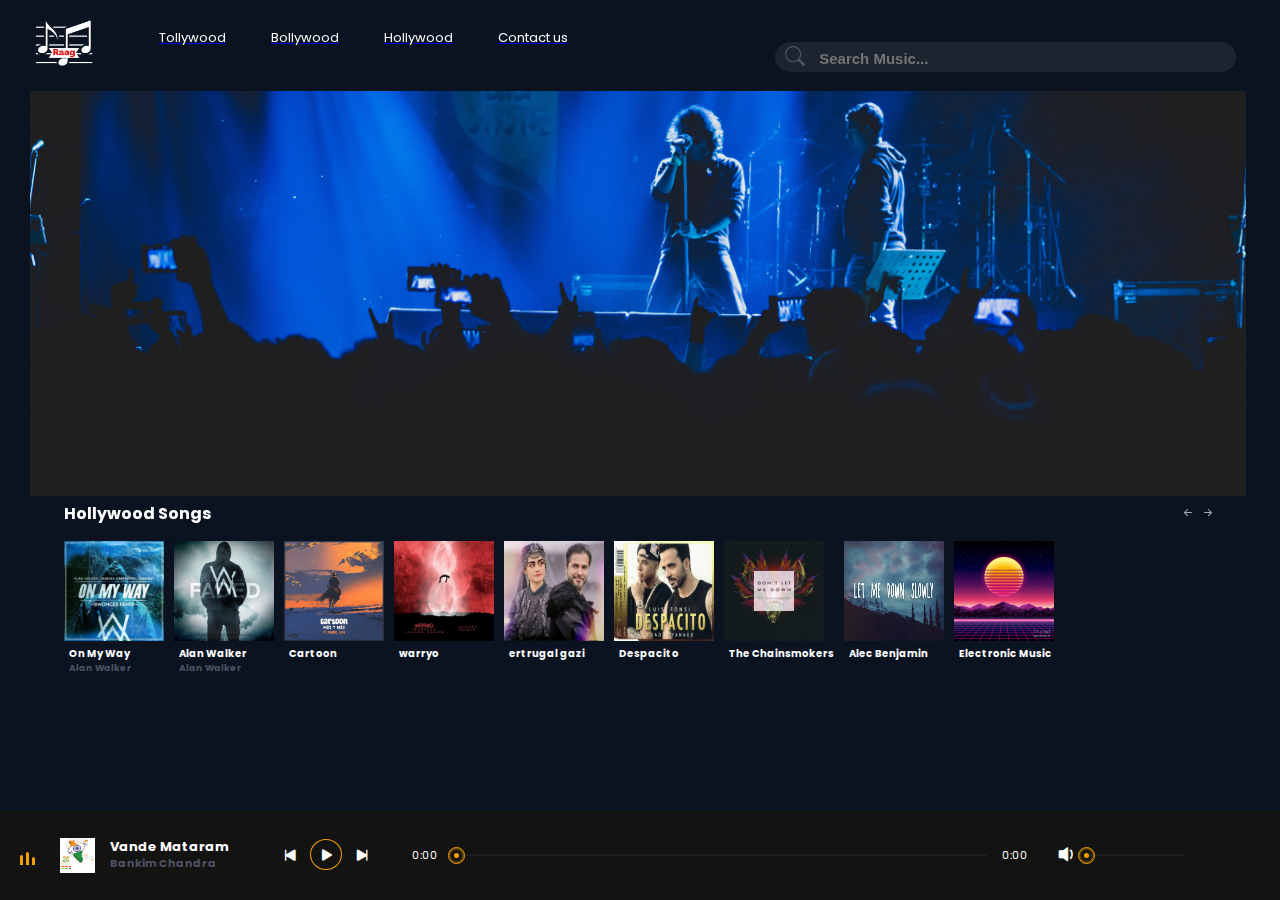
==== hollywood.html @ 7621ff12 "Add files via upload" ====
<!DOCTYPE html>
<html lang="en">

<head>
    <meta charset="UTF-8">
    <meta name="viewport" content="width=device-width, initial-scale=1.0">
    <link rel="stylesheet" href="https://cdn.jsdelivr.net/npm/bootstrap-icons@1.7.2/font/bootstrap-icons.css">
    <link rel="stylesheet" href="Stylee.css">
    <link rel="stylesheet" href="langcss.css">
    <title>Music App</title>
</head>
<style>
    .bg-container {
        width: 95%;
        height: 50%;
        background-image: url("img/hollywoodbg.jpg");
        background-position: 50px -200px;
        background-size: cover;
        margin: 10px 30px;
        margin-bottom: 40px;
        padding: 20px;
    }
</style>

<body>
    <header>

        <div class="song_side">
            <nav>
                <ul>
                    <a href="index.html">
                        <li><img class="logo" src="img/logo2.png" alt="logo"></li>
                    </a>
                    <a href="tollywood.html">
                        <li> Tollywood</li>
                    </a>
                    <a href="bollywood.html">
                        <li> Bollywood</li>
                    </a>
                    <a href="hollywood.html">
                        <li> Hollywood</li>
                    </a>
                    <a href="contact.html">
                        <li> Contact us</li>
                    </a>

                </ul>
                <div class="search">
                    <i class="bi bi-search"></i>
                    <input id="txtsearch" type="text" placeholder="Search Music...">


                </div>
            </nav>
            <div class="bg-container">
            </div>

            <div class="popular_song">
                <div class="h4">
                    <h4>Hollywood Songs</h4>
                    <div class="btn_s">
                        <i id="left_scroll" class="bi bi-arrow-left-short"></i>
                        <i id="right_scroll" class="bi bi-arrow-right-short"></i>
                    </div>
                </div>
                <div class="pop_song">
                    <li class="songItem">
                        <div class="img_play">
                            <img src="img/1.jpg" alt="alan">
                            <i class="bi playListPlay bi-play-circle-fill" id="1"></i>
                        </div>
                        <h5>On My Way
                            <br>
                            <div class="subtitle">Alan Walker</div>
                        </h5>
                    </li>
                    <li class="songItem">
                        <div class="img_play">
                            <img src="img/2.jpg" alt="alan">
                            <i class="bi playListPlay bi-play-circle-fill" id="2"></i>
                        </div>
                        <h5>Alan Walker
                            <br>
                            <div class="subtitle">Alan Walker</div>
                        </h5>
                    </li>
                    <li class="songItem">
                        <div class="img_play">
                            <img src="img/3.jpg" alt="alan">
                            <i class="bi playListPlay bi-play-circle-fill" id="3"></i>
                            <!-- change All id  -->
                        </div>
                        <h5>Cartoon
                            <br>
                            <div class="subtitle"></div>
                        </h5>
                    </li>
                    <li class="songItem">
                        <div class="img_play">
                            <img src="img/4.jpg" alt="alan">
                            <i class="bi playListPlay bi-play-circle-fill" id="4"></i>
                        </div>
                        <h5>warryo
                            <br>
                            <div class="subtitle"></div>
                        </h5>
                    </li>
                    </li>
                    <li class="songItem">
                        <div class="img_play">
                            <img src="img/5.jpg" alt="alan">
                            <i class="bi playListPlay bi-play-circle-fill" id="5"></i>
                        </div>
                        <h5>ertrugal gazi
                            <br>
                            <div class="subtitle"></div>
                        </h5>
                    </li>
                    <li class="songItem">
                        <div class="img_play">
                            <img src="img/despacito.jpg" alt="alan">
                            <i class="bi playListPlay bi-play-circle-fill" id="despacito"></i>
                        </div>
                        <h5>Despacito
                            <br>
                            <div class="subtitle">
                        </h5>
                    <li class="songItem">
                        <div class="img_play">
                            <img src="img/dontletmedown.jpg" alt="alan">
                            <i class="bi playListPlay bi-play-circle-fill" id="dontletmedown"></i>
                        </div>
                        <h5>The Chainsmokers
                            <br>
                            <div class="subtitle">
                        </h5>
                    <li class="songItem">
                        <div class="img_play">
                            <img src="img/letmedownslowly.jpg" alt="alan">
                            <i class="bi playListPlay bi-play-circle-fill" id="letmedownslowly"></i>
                        </div>
                        <h5>Alec Benjamin
                            <br>
                            <div class="subtitle">
                        </h5>
                    <li class="songItem">
                        <div class="img_play">
                            <img src="img/6.jpg" alt="alan">
                            <i class="bi playListPlay bi-play-circle-fill" id="6"></i>
                        </div>
                        <h5>Electronic Music
                            <br>
                            <div class="subtitle"></div>
                        </h5>
                    </li>
                </div>
            </div>

        </div>

        <div class="master_play">
            <div class="wave">
                <div class="wave1"></div>
                <div class="wave1"></div>
                <div class="wave1"></div>
            </div>
            <img src="img/26th.jpg" alt="Alan" id="poster_master_play">
            <h5 id="title">Vande Mataram<br>
                <div id="title1" class="subtitle">Bankim Chandra</div>
            </h5>
            <div class="icon">
                <i class="bi bi-skip-start-fill" id="back"></i>
                <i class="bi bi-play-fill" id="masterPlay"></i>
                <i class="bi bi-skip-end-fill" id="next"></i>
            </div>
            <span id="currentStart">0:00</span>
            <div class="bar">
                <input type="range" id="seek" min="0" value="0" max="100">
                <div class="bar2" id="bar2"></div>
                <div class="dot"></div>
            </div>
            <span id="currentEnd">0:00</span>

            <div class="vol">
                <i class="bi bi-volume-down-fill" id="vol_icon"></i>
                <input type="range" id="vol" min="0" value="30" max="100">
                <div class="vol_bar"></div>
                <div class="dot" id="vol_dot"></div>
            </div>
        </div>
    </header>
    <script src="app.js"></script>
</body>

</html>
---- Stylee.css ----
/* Google Font 'Poppins'  */
@import url("https://fonts.googleapis.com/css2?family=Poppins:wght@100;200;300;400;500;600;700;800;900&display=swap");

@import url("https://fonts.googleapis.com/css2?family=Anton&family=Fascinate&family=Josefin+Sans:wght@100;700&family=Ubuntu:wght@300;400&display=swap");
* {
  padding: 0%;
  margin: 0%;
  box-sizing: border-box;
}
:root {
  --white-color: #fff;
  --black-color: #131312;
  --light-purple: #111727;
  --dark-purple: #090f1f;
  --purple-color: #0b1320;
  --gray-color: #4c5262;
  --blue-color: rgb(105, 105, 170, 0.1);
  --orange-color: #f3a008;
}
.dark-theme {
  --white-color: #090f1f;
  --purple-color: #fff;
  --black-color: #f0ffff;
  --light-purple: #f5fffa;
  --gray-color: #131312;
}

body {
  width: 100%;
  height: 100vh;
  background-color: var(--black-color);
  font-family: "Poppins", sans-serif;
  display: flex;
  align-items: center;
  justify-content: center;
}
.logo {
  position: absolute;
  width: 150px;
  height: 150px;
  border-radius: 50%;
  margin-top: -15px;
  margin-right: -40px;
  z-index: 3;
}
.home-banner {
  position: absolute;
  background-image: url("img/home-banner.jpg");
  width: 100%;
  height: 25%;
  background-position: 50px -200px;
  background-size: cover;
  padding: 50px;
  z-index: 2;
}
header {
  width: 100%;
  height: 100%;
  /* border: 1px solid var(--white-color); */
  display: flex;
  flex-wrap: wrap;
  overflow: hidden;
}

header .menu_side,
.song_side {
  position: relative;
  width: 25%;
  height: 90%;
  /* border: 1px solid var(--white-color); */
  background-color: var(--light-purple-color);
  box-shadow: 5px 0px 2px var(--dark-purple-color);
  color: var(--white-color);
}

header .song_side {
  width: 100%;
  background: var(--purple-color);
}

header .master_play {
  width: 100%;
  height: 10%;
  background: var(--light-purple-color);
  box-shadow: 0px 3px 8px var(--dark-purple-color);
}

header .menu_side h1 {
  font-size: 20px;
  margin: 15px 0px 0px 20px;
  font-weight: 500;
}

header .menu_side .playlist {
  margin: 40px 0px 0px 20px;
}

header .menu_side .playlist h4 {
  font-size: 14px;
  font-weight: 400;
  padding-bottom: 10px;
  color: var(--gray-color);
  cursor: pointer;
  display: flex;
  align-items: center;
  transition: 0.3s linear;
}
header .menu_side .playlist h4:hover {
  color: var(--white-color);
}
header .menu_side .playlist h4 span {
  position: relative;
  margin-right: 35px;
}
header .menu_side .playlist h4 span::before {
  content: "";
  position: absolute;
  width: 4px;
  height: 4px;
  border: 2px solid var(--gray-color);
  border-radius: 50%;
  top: -4px;
  transition: 0.3s linear;
}
header .menu_side .playlist h4:hover span::before {
  border: 2px solid var(--white-color);
}
header .menu_side .playlist h4 .bi {
  display: none;
}
header .menu_side .playlist .active {
  color: var(--orange-color);
}
header .menu_side .playlist .active span {
  display: none;
}
header .menu_side .playlist .active .bi {
  display: flex;
  margin-right: 20px;
}
header .menu_side .menu_song {
  width: 100%;
  height: 300px;
  /* border: 1px solid var(--white-color); */
  margin-top: 40px;
}
header .menu_side .menu_song li {
  position: relative;
  list-style-type: none;
  padding: 5px 0px 5px 20px;
  display: flex;
  align-items: center;
  margin-bottom: 10px;
  cursor: pointer;
  transition: 0.3s linear;
}
header .menu_side .menu_song li:hover {
  background: var(--blue-color);
}
header .menu_side .menu_song li span {
  font-size: 12px;
  font-weight: 600;
  color: var(--gray-color);
}
header .menu_side .menu_song li img {
  width: 32px;
  height: 32px;
  margin-left: 25px;
}
header .menu_side .menu_song li h5 {
  font-size: 11px;
  margin-left: 15px;
}
header .menu_side .menu_song li h5 .subtitle {
  font-size: 9px;
  color: var(--gray-color);
}
header .menu_side .menu_song li .bi {
  position: absolute;
  right: 15px;
  top: 6px;
  font-size: 16px;
}

header .master_play {
  display: flex;
  align-items: center;
  padding: 0px 20px;
}
header .master_play .wave {
  width: 30px;
  height: 30px;
  /* border: 1px solid var(--white-color); */
  padding-bottom: 5px;
  display: flex;
  align-items: flex-end;
  margin-right: 10px;
}
header .master_play .wave .wave1 {
  width: 3px;
  height: 10px;
  margin-right: 3px;
  border-radius: 10px 10px 0px 0px;
  background: var(--orange-color);
  animation: unset;
}
header .master_play .wave .wave1:nth-child(2) {
  height: 13px;
  /* animation-delay: .4s; */
}
header .master_play .wave .wave1:nth-child(3) {
  height: 8px;
  /* animation-delay: .8s; */
}
/* javascript class wave  */
header .master_play .active2 .wave1 {
  animation: wave 0.5s linear infinite;
}
header .master_play .active2 .wave1:nth-child(2) {
  animation-delay: 0.4s;
}
header .master_play .active2 .wave1:nth-child(3) {
  animation-delay: 0.8s;
}

@keyframes wave {
  0% {
    height: 10px;
  }
  50% {
    height: 15px;
  }
  100% {
    height: 10px;
  }
}

header .master_play img {
  width: 35px;
  height: 35px;
}
header .master_play h5 {
  width: 130px;
  font-size: 13px;
  margin-left: 15px;
  color: var(--white-color);
  line-height: 17px;
}
header .master_play h5 .subtitle {
  font-size: 11px;
  color: var(--gray-color);
}
header .master_play .icon {
  font-size: 20px;
  color: var(--white-color);
  margin: 0px 20px 0px 40px;
  outline: none;
}
header .master_play .icon .bi {
  cursor: pointer;
  outline: none;
}
header .master_play .icon .bi:nth-child(2) {
  border: 1px solid var(--orange-color);
  border-radius: 50%;
  padding: 1px 4px 0px 6px;
  margin: 0px 5px;
  transition: 0.3s linear;
}

header .master_play span {
  color: var(--white-color);
  width: 32px;
  font-size: 11px;
  font-weight: 400;
}
header .master_play #currentStart {
  margin: 0px 0px 0px 20px;
}

header .master_play .bar {
  position: relative;
  width: 43%;
  height: 2px;
  background: var(--blue-color);
  margin: 0px 15px 0px 10px;
}
header .master_play .bar .bar2 {
  position: absolute;
  background: var(--orange-color);
  width: 0%;
  height: 100%;
  top: 0;
  transition: 1s linear;
}
header .master_play .bar .dot {
  position: absolute;
  width: 5px;
  height: 5px;
  background: var(--orange-color);
  border-radius: 50%;
  left: 0%;
  top: -1px;
  transition: 1s linear;
}
header .master_play .bar .dot::before {
  content: "";
  position: absolute;
  width: 15px;
  height: 15px;
  border: 1px solid var(--orange-color);
  border-radius: 50%;
  left: -6px;
  top: -6px;
  box-shadow: inset 0px 0px 3px var(--orange-color);
}
header .master_play .bar input {
  position: absolute;
  width: 100%;
  top: -6px;
  left: 0;
  cursor: pointer;
  z-index: 99999999;
  transition: 3s linear;
  opacity: 0;
}
header .master_play .vol {
  position: relative;
  width: 100px;
  height: 2px;
  margin-left: 50px;
  background: var(--blue-color);
}
header .master_play .vol .bi {
  position: absolute;
  color: var(--white-color);
  font-size: 25px;
  top: -17px;
  left: -30px;
}
header .master_play .vol input {
  position: absolute;
  width: 100%;
  top: -10px;
  left: 0;
  cursor: pointer;
  z-index: 99999999;
  transition: 3s linear;
  opacity: 0;
}

header .master_play .vol .vol_bar {
  position: absolute;
  background: var(--orange-color);
  width: 0%;
  height: 100%;
  top: 0;
  transition: 1s linear;
}
header .master_play .vol .dot {
  position: absolute;
  width: 5px;
  height: 5px;
  background: var(--orange-color);
  border-radius: 50%;
  left: 0%;
  top: -1px;
  transition: 1s linear;
}
header .master_play .vol .dot::before {
  content: "";
  position: absolute;
  width: 15px;
  height: 15px;
  border: 1px solid var(--orange-color);
  border-radius: 50%;
  left: -6px;
  top: -6px;
  box-shadow: inset 0px 0px 3px var(--orange-color);
}

header .song_side {
  z-index: 2;
}
header .song_side::before {
  content: "";
  position: absolute;
  width: 100%;
  height: 300px;
  background: url("");
  z-index: -1;
}
header .song_side nav {
  width: 90%;
  height: 10%;
  margin: auto;
  /* border: 1px solid var(--white-color); */
  display: flex;
  align-items: center;
  justify-content: space-between;
}
header .song_side nav ul {
  display: flex;
}
header .song_side nav ul li {
  position: relative;
  list-style-type: none;
  font-size: 13px;
  color: var(--white-color);
  margin-right: 25px;
  cursor: pointer;
  transition: 0.3s linear;
  top: -180%;
  left: -10px;
  margin-left: 20px;
}
header .song_side nav ul li:hover {
  color: var(--gray-color);
}
header .song_side nav ul li:nth-child(1) {
  color: var(--white-color);
}
header .song_side nav ul li span {
  position: absolute;
  width: 100%;
  height: 2.5px;
  background: var(--orange-color);
  bottom: -5px;
  left: 0;
  border-radius: 20px;
}
header .song_side nav .search {
  position: relative;
  width: 40%;
  height: 30px;
  padding: 0 20px;
  border-radius: 20px;
  color: var(--gray-color);
  left: -57%;
}
header .song_side nav .search::before {
  content: "";
  position: absolute;
  width: 100%;
  height: 100%;
  border-radius: 20px;
  background: rgb(184, 184, 184, 0.1);
  backdrop-filter: blur(5px);
  z-index: -1;
}
header .song_side nav .search .bi {
  font-size: 20px;
  font-weight: bold;
  padding: 3px 0px 0px 10px;
}
header .song_side nav .search input {
  background: none;
  outline: none;
  border: none;
  padding: 0px 10px;
  padding-bottom: 5px;
  color: var(--white-color);
  font-size: 15px;
  font-weight: bold;
}
header .song_side nav .user {
  position: relative;
  width: 30px;
  height: 30px;
  border-radius: 50%;
  cursor: pointer;
}
header .song_side nav .user img {
  position: absolute;
  width: 30px;
  height: 30px;
  border-radius: 50%;
  box-shadow: 2px 2px 8px var(--black-color);
}

header .song_side .content {
  width: 90%;
  height: 30%;
  margin: auto;
  /*border: 1px solid var(--white-color); */
  padding-top: 20px;
}

header .song_side .content h1 {
  font-size: 25px;
  font-weight: 600;
}
header .song_side .content p {
  font-size: 11px;
  font-weight: 400;
  color: var(--gray-color);
  margin: 5px;
}
header .song_side .content .buttons {
  margin-top: 15px;
}
header .song_side .content .buttons button {
  width: 130px;
  height: 30px;
  border: 2px solid var(--orange-color);
  outline: none;
  border-radius: 20px;
  background: var(--blue-color);
  color: var(--white-color);
  cursor: pointer;
  transition: 0.3s linear;
}
header .song_side .content .buttons button:hover {
  border: 2px solid var(--orange-color);
  background: none;
  color: var(--orange-color);
}
header .song_side .content .buttons button:nth-child(2) {
  border: 2px solid var(--orange-color);
  background: none;
  color: var(--orange-color);
}
header .song_side .content .buttons button:nth-child(2):hover {
  border: 2px solid var(--orange-color);
  background: var(--orange-color);
  color: var(--white-color);
}

header .song_side .popular_song {
  width: 90%;
  height: auto;
  /*border: 1px solid var(--white-color); */
  margin: auto;
  margin-top: 15px;
}
header .song_side .popular_song .h4 {
  display: flex;
  align-items: center;
  justify-content: space-between;
}
header .song_side .popular_song .h4 .bi {
  color: #a4a8b4;
  cursor: pointer;
  transition: 0.3s linear;
}
header .song_side .popular_song .h4 .bi:hover {
  color: var(--white-color);
}

header .song_side .popular_song .pop_song {
  width: 100%;
  height: 150px;
  margin-top: 15px;
  display: flex;
  overflow-x: auto;
  scroll-behavior: smooth;
}
header .song_side .popular_song .pop_song::-webkit-scrollbar {
  display: none;
}
header .song_side .popular_song .pop_song li {
  min-width: 100px;
  height: 140px;
  list-style-type: none;
  margin-right: 10px;
  transition: 0.3s linear;
}
header .song_side .popular_song .pop_song li:hover {
  background: var(--blue-color);
}
header .song_side .popular_song .pop_song li .img_play {
  position: relative;
  width: 100px;
  height: 100px;
  display: flex;
  align-items: center;
  justify-content: center;
}
header .song_side .popular_song .pop_song li .img_play img {
  width: 100%;
  height: 100%;
}
header .song_side .popular_song .pop_song li .img_play .bi {
  position: absolute;
  font-size: 20px;
  cursor: pointer;
  transition: 0.3s linear;
  opacity: 0;
}
header .song_side .popular_song .pop_song li .img_play:hover .bi {
  opacity: 1;
}
header .song_side .popular_song .pop_song li h5 {
  padding: 5px 0px 0px 5px;
  line-height: 15px;
  font-size: 10px;
}
header .song_side .popular_song .pop_song li h5 .subtitle {
  font-size: 9px;
  color: var(--gray-color);
}

header .song_side .popular_artists {
  width: 90%;
  height: auto;
  /* border: 1px solid var(--white-color); */
  margin: auto;
  margin-top: 15px;
}
header .song_side .popular_artists .h4 {
  display: flex;
  align-items: center;
  justify-content: space-between;
}
header .song_side .popular_artists .h4 .bi {
  color: #a4a8b4;
  cursor: pointer;
  transition: 0.3s linear;
}
header .song_side .popular_artists .h4 .bi:hover {
  color: var(--white-color);
}
header .song_side .popular_artists .item {
  width: 100%;
  height: auto;
  margin-top: 10px;
  display: flex;
  overflow-x: auto;
  scroll-behavior: smooth;
}
header .song_side .popular_artists .item::-webkit-scrollbar {
  display: none;
}
header .song_side .popular_artists .item li {
  list-style-type: none;
  position: relative;
  min-width: 60px;
  height: 60px;
  /* background-color: var(--white-color); */
  border-radius: 50%;
  margin-right: 20px;
  cursor: pointer;
}
header .song_side .popular_artists .item li img {
  width: 100%;
  height: 100%;
  border-radius: 50%;
  position: absolute;
}

#subMenu {
  position: absolute;
  top: -200%;
  left: 535px;
  padding: 20px;
  margin: 10px 0px 800px 0px;
  border-radius: 5px;
  max-height: 400px;
  display: none;
  background-color: var(--light-purple);
}

.sub-menu-link {
  display: flex;
  align-items: center;
  text-decoration: none;
  color: var(--gray-color);
  margin: 2px 10px;
}
.sub-menu-link p {
  width: 100%;
}
.sub-menu-link i {
  width: 40px;
  border-radius: 50%;
  padding: 4px;
  margin-right: 1px;
  color: var(--gray-color);
}

.sub-menu-link span {
  font-size: 22px;
  transition: transform 0.5s;
}
.sub-menu-link:hover span {
  color: var(--orange-color);
  transform: translateX(5px);
}
.sub-menu-link:hover p {
  font-weight: bold;
  color: var(--orange-color);
}
.sub-menu-link:hover i {
  color: var(--orange-color);
}
#menu-icon {
  position: absolute;
  margin-left: 80px;
  top: 160px;
  right: 140px;
  color: var(--white-color);
  margin-right: 10px;
  padding: 10px;
}
#menu-icon:hover {
  color: var(--orange-color);
  cursor: pointer;
}
#subMenu.open-sub-menu {
  display: flex;
  align-items: center;
  justify-content: center;
  flex-direction: row;
}
.rotate-menu-icon {
  transform: rotate(90deg);
}

#music-icon {
  margin-top: 10px;
  margin-right: 10px;

  margin-left: 5px;
}
#raag-font {
  font-family: "Qwitcher Grypen", cursive;
  font-weight: 800px;
}
#dark-theme-icon {
  width: 30px;
  height: 30px;
  margin-left: 20px;
  margin-right: 10px;
  margin-top: 140px;
  position: relative;
  top: 30px;
  left: 90%;
}
.lang-link {
  text-decoration: none;
}
.lang-link:hover {
  font-weight: bold;
  color: var(--orange-color);
}

header .song_side .popular_song .pop_song .songItem {
  border-radius: 10px;
}
header .song_side .popular_song .pop_song li:hover {
  background: #a4a8b4;
}
---- langcss.css ----
header .song_side nav ul li {
  position: relative;
  list-style-type: none;
  font-size: 13px;
  color: var(--white-color);
  margin-right: 25px;
  cursor: pointer;
  transition: 0.3s linear;
  top: 30%;
}
header .song_side nav .search {
  position: relative;
  width: 40%;
  height: 30px;
  padding: 0 20px;
  border-radius: 20px;
  color: var(--gray-color);
  left: 0%;
  top: 20%;
}

.popular_song {
  position: absolute;
  top: 60%;
  left: 5%;
}
.logo {
  position: relative;
  margin-top: -25px;
  left: -50px;
  width: 80px;
  height: 80px;
}
.tollyimage {
    position: absolute;
    top: 10%;
}
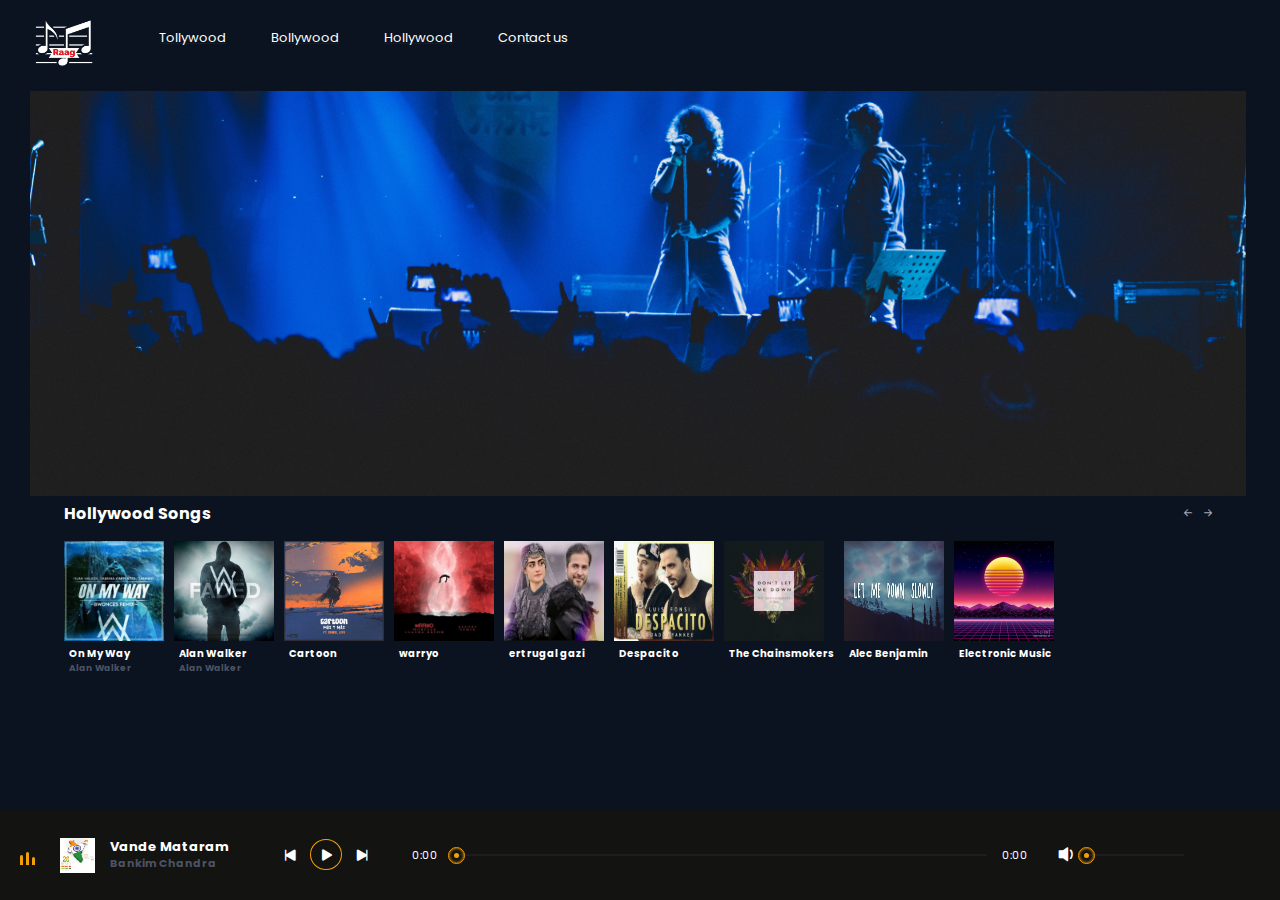
==== commit cd64c72b: "Update hollywood.html" ====
--- a/hollywood.html
+++ b/hollywood.html
@@ -45,12 +45,7 @@
                     </a>
 
                 </ul>
-                <div class="search">
-                    <i class="bi bi-search"></i>
-                    <input id="txtsearch" type="text" placeholder="Search Music...">
-
-
-                </div>
+                
             </nav>
             <div class="bg-container">
             </div>
@@ -192,4 +187,4 @@
     <script src="app.js"></script>
 </body>
 
-</html>+</html>
